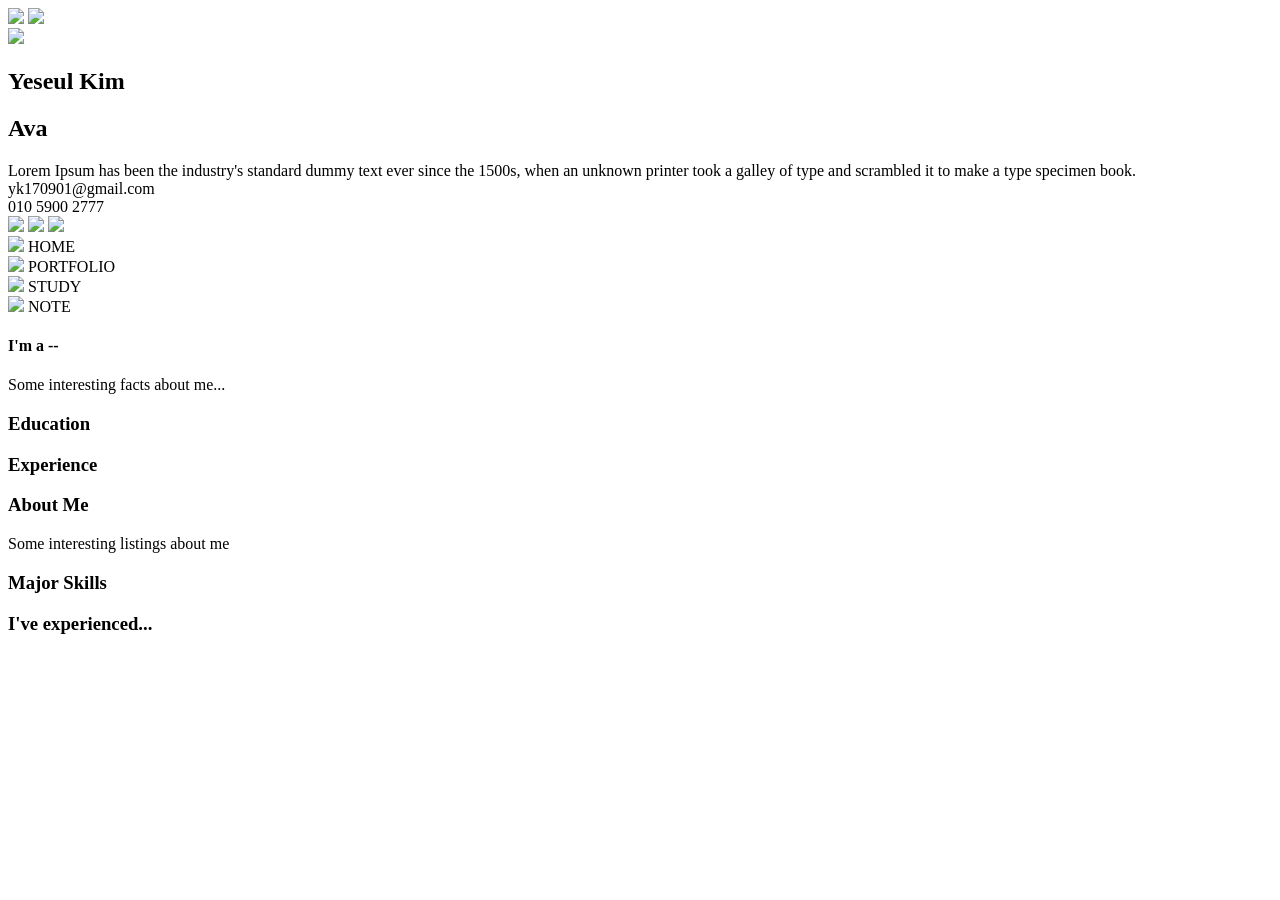
==== home.html @ 4da7aa11 "changed location of home.html" ====
<!DOCTYPE html>
<html lang="en">
<head>
    <meta charset="UTF-8">
    <meta http-equiv="X-UA-Compatible" content="IE=edge">
    <meta name="viewport" content="width=device-width, initial-scale=1.0">
    <title>Ava Kim - HOME</title>
    <link rel="stylesheet" href="home.css">
</head>
<body class="body" onload="getHeight();">
    <div class="btn lang-btn">
        <img src="img/korean_flag.png" class="national-flag Korean-btn"/>
        <img src="img/american_flag.png" class="national-flag English-btn"/>
    </div>
    

    <div class="outer-book">
        <aside class="my-info">
            <div class="profile-pic">
                <img src="img/seth.jpg"/>
            </div>
            <div>
                <h2 class="profile-name">Yeseul Kim</h2>
                <h2 class="profile-second-name">Ava</h2>
            </div>
            <section>
                <div class="profile-desc">Lorem Ipsum has been the industry's standard dummy text ever since the 1500s, when an unknown printer took a galley of type and scrambled it to make a type specimen book.</div>
                <div class="profile-email">yk170901@gmail.com</div>
                <div class="profile-phone-number">010 5900 2777</div>
            </section>
            <div class="profile-svg">
                <a href="mailto:yk170901@gmail.com"><img class="contact-svg" src="img/gmail.svg"></a>
                <a href="https://github.com/yk170901" target="_blank"><img class="contact-svg github-svg" src="img/github.svg"></a>
                <a href="" target="_blank" onclick="alert('sorry. I don&#8217;t have an instagram account yet')"><img class="contact-svg instagram-svg" src="img/instagram.svg"></a>
            </div>
        </aside>
        <section class="inner-book">
            <section class="inner-page">
                <nav class="category">
                    <div class="nav nav-home">
                        <img class="nav-svg" src="img/home.svg">
                        <span class="category-name">HOME</span>
                    </div>
                    <div class="nav nav-portfolio">
                        <img class="nav-svg" src="img/portfolio.svg">
                        <span class="category-name">PORTFOLIO</span>
                    </div>
                    <div class="nav nav-study">
                        <img class="nav-svg" src="img/study.svg">
                        <span class="category-name">STUDY</span>
                    </div>
                    <div class="nav nav-note">
                        <img class="nav-svg" src="img/note.svg">
                        <span class="category-name">NOTE</span>
                    </div>
                </nav>
                <article class="left-hand col">
                    <h1>I'm a --</h1>
                    <span>Some interesting facts about me...</span>
    
                    <section>
                        <h3>Education</h3>
                    </section>
    
                    <section>
                        <h3>Experience</h3>
                    </section>
                </article>
    
                <article class="right-hand col">
                    <div class="post-it">
                        <h3>About Me</h3>
                        <span>Some interesting listings about me</span>
                    </div>
    
                   <section>
                       <h3>Major Skills</h3>
                   </section>
    
                   <section>
                       <h3>I've experienced...</h3>
                   </section>
                </article>
            </section>
        </section>
    </div>
</body>
<script>
    function getHeight(){
        document.querySelector("div.outer-book").style.height = window.innerHeight-(window.innerHeight*0.07)+"px";
    }
</script>
</html>
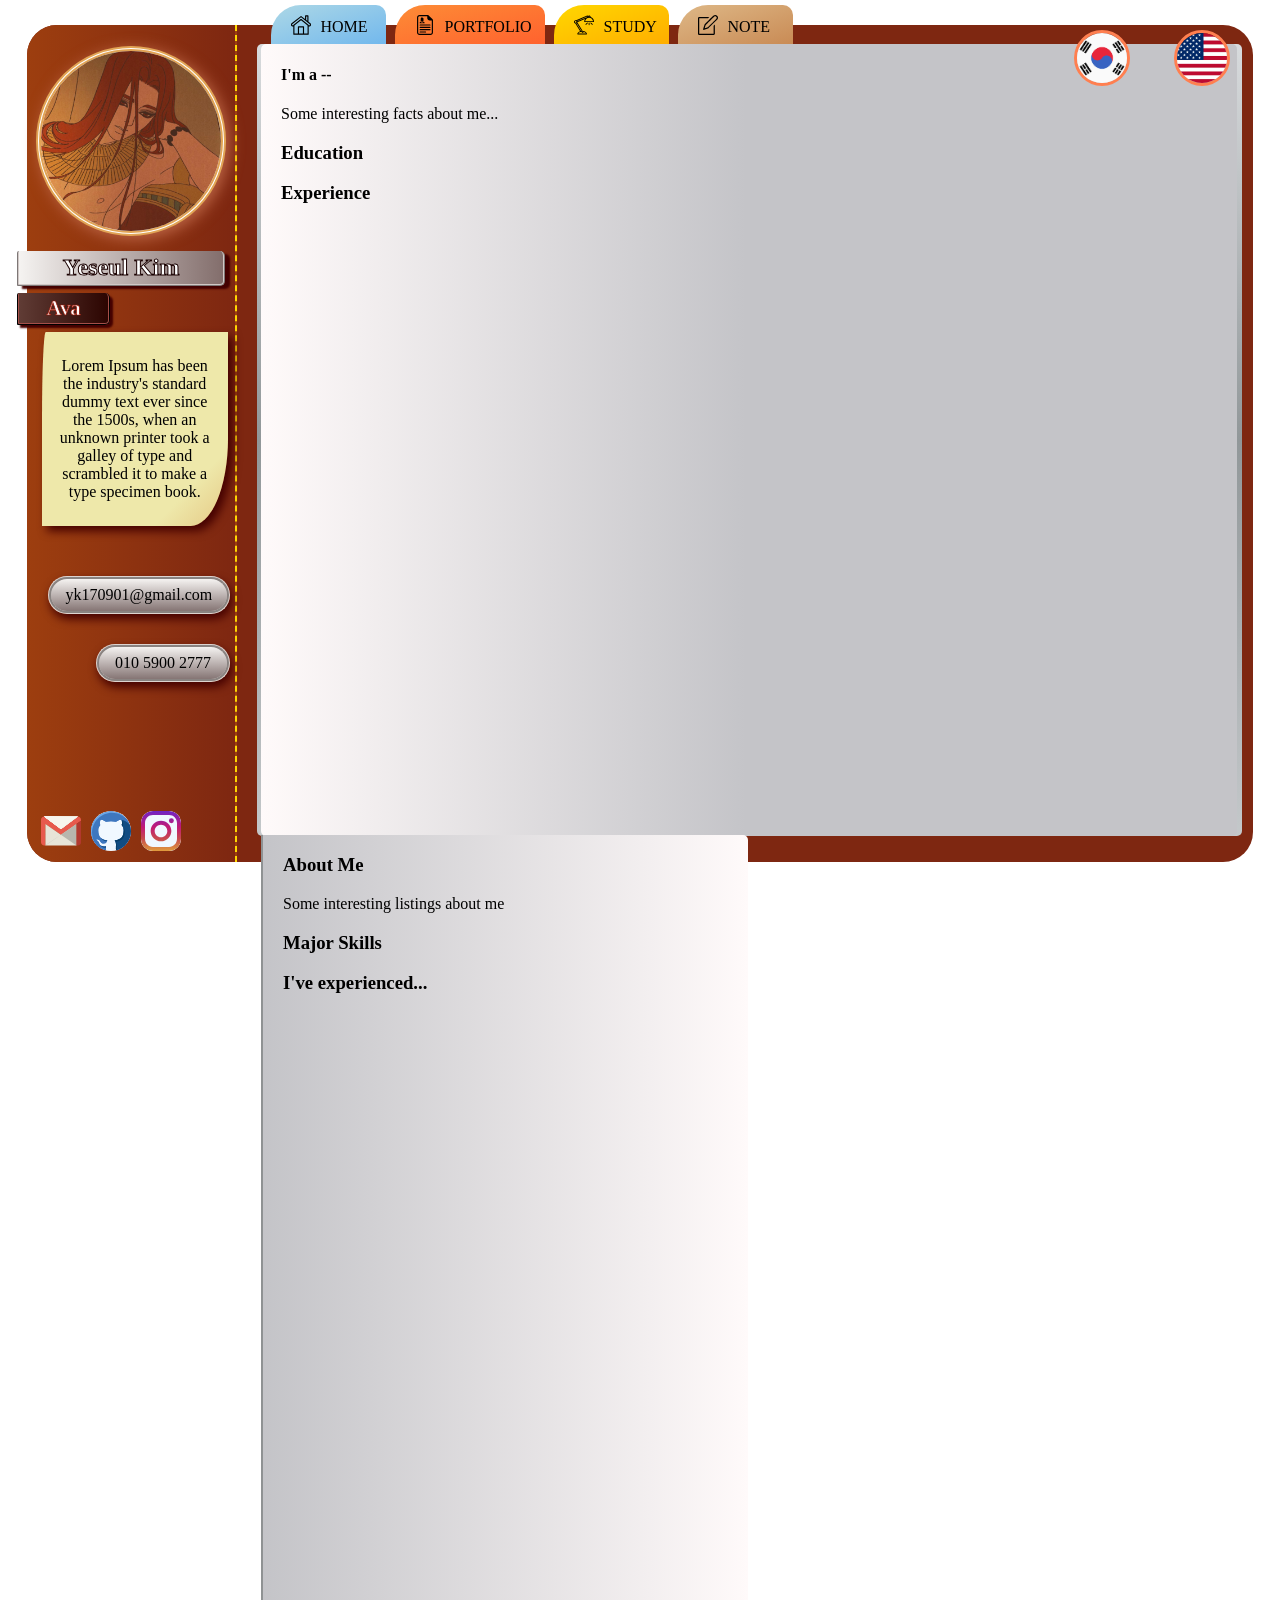
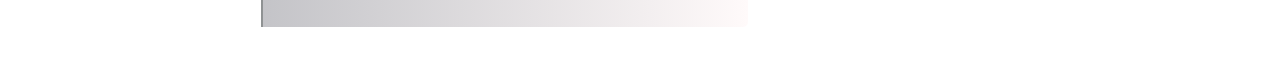
==== commit 6573fd4a: "changed paths in home.html" ====
--- a/home.html
+++ b/home.html
@@ -5,19 +5,19 @@
     <meta http-equiv="X-UA-Compatible" content="IE=edge">
     <meta name="viewport" content="width=device-width, initial-scale=1.0">
     <title>Ava Kim - HOME</title>
-    <link rel="stylesheet" href="home.css">
+    <link rel="stylesheet" href="pages/home.css">
 </head>
 <body class="body" onload="getHeight();">
     <div class="btn lang-btn">
-        <img src="img/korean_flag.png" class="national-flag Korean-btn"/>
-        <img src="img/american_flag.png" class="national-flag English-btn"/>
+        <img src="pages/img/korean_flag.png" class="national-flag Korean-btn"/>
+        <img src="pages/img/american_flag.png" class="national-flag English-btn"/>
     </div>
     
 
     <div class="outer-book">
         <aside class="my-info">
             <div class="profile-pic">
-                <img src="img/seth.jpg"/>
+                <img src="pages/img/seth.jpg"/>
             </div>
             <div>
                 <h2 class="profile-name">Yeseul Kim</h2>
@@ -29,28 +29,28 @@
                 <div class="profile-phone-number">010 5900 2777</div>
             </section>
             <div class="profile-svg">
-                <a href="mailto:yk170901@gmail.com"><img class="contact-svg" src="img/gmail.svg"></a>
-                <a href="https://github.com/yk170901" target="_blank"><img class="contact-svg github-svg" src="img/github.svg"></a>
-                <a href="" target="_blank" onclick="alert('sorry. I don&#8217;t have an instagram account yet')"><img class="contact-svg instagram-svg" src="img/instagram.svg"></a>
+                <a href="mailto:yk170901@gmail.com"><img class="contact-svg" src="pages/img/gmail.svg"></a>
+                <a href="https://github.com/yk170901" target="_blank"><img class="contact-svg github-svg" src="pages/img/github.svg"></a>
+                <a href="" target="_blank" onclick="alert('sorry. I don&#8217;t have an instagram account yet')"><img class="contact-svg instagram-svg" src="pages/img/instagram.svg"></a>
             </div>
         </aside>
         <section class="inner-book">
             <section class="inner-page">
                 <nav class="category">
                     <div class="nav nav-home">
-                        <img class="nav-svg" src="img/home.svg">
+                        <img class="nav-svg" src="pages/img/home.svg">
                         <span class="category-name">HOME</span>
                     </div>
                     <div class="nav nav-portfolio">
-                        <img class="nav-svg" src="img/portfolio.svg">
+                        <img class="nav-svg" src="pages/img/portfolio.svg">
                         <span class="category-name">PORTFOLIO</span>
                     </div>
                     <div class="nav nav-study">
-                        <img class="nav-svg" src="img/study.svg">
+                        <img class="nav-svg" src="pages/img/study.svg">
                         <span class="category-name">STUDY</span>
                     </div>
                     <div class="nav nav-note">
-                        <img class="nav-svg" src="img/note.svg">
+                        <img class="nav-svg" src="pages/img/note.svg">
                         <span class="category-name">NOTE</span>
                     </div>
                 </nav>
--- a/pages/home.css
+++ b/pages/home.css
@@ -0,0 +1,252 @@
+/* 반응형 */
+@media screen and (min-width:1012px) and (max-width:1824px){
+    .col{
+        width: 34%;
+    }
+}
+
+
+/* 스크롤바 없애기 */
+body::-webkit-scrollbar{
+    display:none;
+}
+
+/* 언어 번환 버튼 */
+.national-flag{
+    border-radius: 100px;
+    width: 50px;
+    position: fixed;
+    top: 30px;
+    border: coral 3px solid;
+    z-index: 2;
+}
+.Korean-btn{ right: 150px; }
+.English-btn{ right: 50px; }
+
+/* 개인 정보란 */
+.my-info{
+    background: linear-gradient(to right, rgb(157, 62, 15), rgb(126, 39, 17));
+    width: 17%;
+    display: inline-block;
+    height: 100%;
+    border-right: dashed 2px gold;
+    border-radius: 30px 0 0 30px;;
+}
+
+.profile-pic{
+    text-align: center;
+    padding: 10% 0 5% 0;
+}
+
+.profile-pic img{
+    border: double 5px rgb(225, 164, 85);
+    width: 180px; 
+    border-radius: 100px;
+    background-color: rgb(255, 255, 255);
+    box-shadow: 3px 3px 15px rgb(190, 103, 72);
+}
+
+.profile-name{
+    text-align: center;
+    background: linear-gradient(to right, rgb(245, 243, 241), rgb(131, 110, 108));
+    border: ridge 2px rgb(209, 200, 198);
+    border-style:  none ridge ridge groove;
+    border-radius: 2px 5px 5px 0;
+    position: relative;
+    left: -10px;
+    margin: 0;
+    padding: 3px;
+    box-shadow: 5px 3px 2px rgb(68, 1, 1);
+    color: white;
+    -webkit-text-stroke: 1px rgb(26, 0, 0);
+}
+
+.profile-second-name{
+    text-align: center;
+    background: linear-gradient(to right, rgb(96, 60, 53), rgb(44, 5, 1));
+    border: ridge 2px rgb(81, 39, 36);
+    border-style:  none ridge ridge groove;
+    border-radius: 2px 5px 5px 0;
+    position: relative;
+    left: -10px;
+    margin: 7px 0;
+    padding: 3px;
+    box-shadow: 3px 3px 2px rgb(68, 1, 1);
+    color: snow;
+    -webkit-text-stroke: 0.7px rgb(155, 20, 2);
+    width: 40%;
+    font-size: 1.3em;
+}
+
+.profile-desc{
+    text-align: center;
+    padding: 25px 15px;
+    position: relative;
+    left: 7%;
+    background: linear-gradient(to bottom right, palegoldenrod 80%, rgb(229, 200, 132));
+    box-shadow: 5px 5px 10px rgb(68, 1, 1);
+    width: 75%;
+    margin: 4zz0px 0;
+    border-radius: 2% 0 20% / 45% 0;
+}
+
+.profile-email{
+    text-align: center;
+    padding: 7px 10px;
+    position: relative;
+    left: 10%;
+    background: linear-gradient(to bottom, rgb(245, 243, 241), rgb(133, 117, 116));
+    box-shadow: 2px 5px 10px rgb(68, 1, 1);
+    width: 75%;
+    margin: 50px 0 30px 0;
+    border-radius: 50px;
+    border: rgb(221, 212, 208) groove 3px;
+    border-style: ridge groove groove ridge;
+}
+
+.profile-phone-number{
+    text-align: center;
+    padding: 7px;
+    position: relative;
+    left: 33%;
+    background: linear-gradient(to bottom, rgb(245, 243, 241), rgb(133, 117, 116));
+    box-shadow: 2px 5px 10px rgb(68, 1, 1);
+    width: 55%;
+    border-radius: 50px;
+    border: rgb(221, 212, 208) groove 3px;
+    border-style: ridge groove groove ridge;
+}
+
+.profile-svg{
+    position: fixed;
+    left: 3%;
+    bottom: 5%;
+}
+
+.contact-svg{
+    width: 40px;
+    margin: 0 3px;
+}
+
+.github-svg{
+    background-color: aliceblue;
+    border-radius: 100px;
+}
+
+.instagram-svg{
+    background-color: aliceblue;
+    border-radius: 12px;
+}
+
+/* 카테고리 포스트잇 */
+.category{
+    position: relative;
+    top:-39px;
+    margin-left: 5px;
+}
+
+.nav{
+    width: 90px;
+    z-index: 2;
+    display: inline-block;
+    padding: 10px 10px 5px 15px;
+    border-radius: 30px 10px 0 0;
+    margin-left: 5px;
+}
+
+.nav-svg{
+    margin: 0 5px 0 5px;
+    width:20px;
+}
+
+.nav:hover{
+    cursor: pointer;
+    -webkit-text-stroke: 0.5px rgb(126, 39, 17);
+}
+
+.nav-home{
+    background: linear-gradient(to bottom right, lightblue, rgb(114, 184, 237));
+}
+
+.nav-home:hover{
+    background: linear-gradient(to bottom right, rgb(148, 204, 241), rgb(96, 143, 243));
+}
+
+.nav-portfolio{
+    width: 125px;
+    background: linear-gradient(to bottom right, rgb(253, 140, 54), rgb(255, 98, 46));
+}
+
+.nav-portfolio:hover{
+    background: linear-gradient(to bottom right, rgb(252, 114, 40), rgb(255, 64, 21));
+}
+
+.nav-study{
+    background: linear-gradient(to bottom right, gold, rgb(255, 174, 0));
+}
+
+.nav-study:hover{
+    background: linear-gradient(to bottom right, rgb(255, 204, 0), rgb(255, 119, 0));
+}
+
+.nav-note{
+    background: linear-gradient(to bottom right, burlywood, rgb(201, 139, 85));
+}
+
+.nav-note:hover{
+    background: linear-gradient(to bottom right, rgb(231, 178, 108), rgb(163, 103, 50));
+}
+
+.category-name{
+    position: relative;
+    top: -3px;
+}
+
+/* 겉표지 */
+.outer-book{
+    background-color: rgb(126, 39, 17);
+    width: 97%;
+    margin: auto;
+    margin-top: 2%;
+    border-radius: 30px;
+}
+
+/* 속표지 */
+.inner-book{
+    background: linear-gradient(to bottom, rgb(216, 219, 221), rgb(145, 151, 153), rgb(196, 200, 202));
+    width: 77%;
+    display: inline-block;
+    height: 88%;
+    position: absolute;
+    margin: 1.5%;
+    border-radius: 5px;
+}
+
+/* 찐 페이지 */
+.inner-page{
+    background-color: rgb(196, 196, 200);
+    width: 99%;
+    margin: auto;
+    height: 100%;
+    border-radius: 5px;
+}
+
+/* 페이지 내 각 columns */
+.col{
+    display: inline-block;
+    width: 45.7%;
+    height: 100%;
+    position: relative;
+    top: -40px;
+    padding: 0 2%;
+}
+.left-hand{
+    top: -39px;
+    background: linear-gradient(to right, snow, rgb(196, 196, 200));
+    border-radius: 5px 0 0 5px;
+}
+.right-hand{
+    background: linear-gradient(to left, snow, rgb(196, 196, 200));
+    border-left: 2px rgb(143, 146, 147) solid;
+    border-radius: 0 5px 5px 0;
+}
